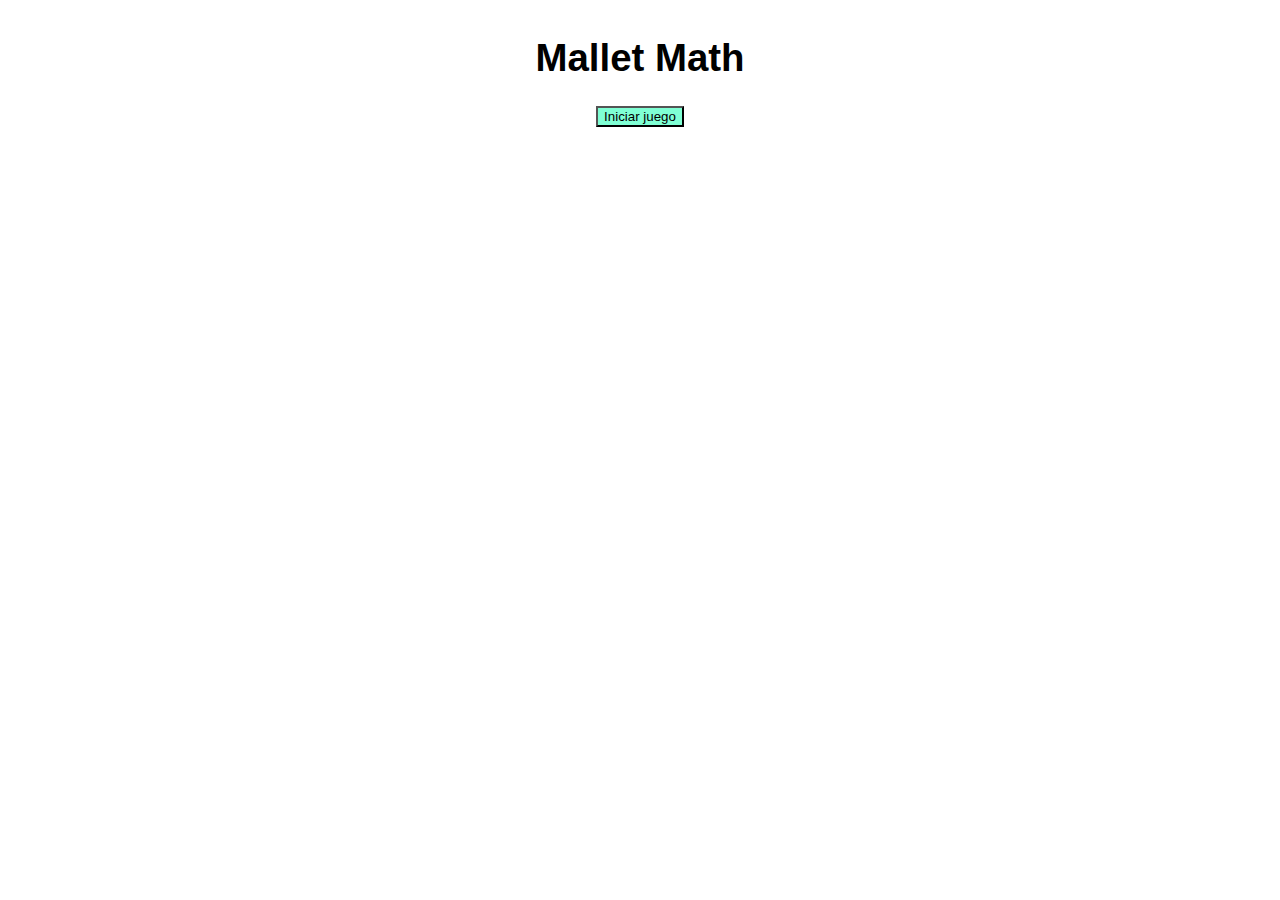
==== index.html @ 0b18ba6f "display target and score" ====
<!DOCTYPE html>
<html lang="es">
  <head>
    <meta charset="UTF-8" />
    <meta name="viewport" content="width=device-width, initial-scale=1.0" />
    <title>Mallet Math</title>
    <link rel="stylesheet" href="style.css" />
    
  </head>
  <body>
    <header>
      <h1>Mallet Math</h1>
    </header>
    <main>
      <div class="container">
        <div class="title">
          <h2>Quita todos los bloques que sobren</h2>
        </div>
        <div class="game">
          <div class="timer">
            <p>timer</p>
          </div>
          <div class="difficulty">
          </div>
          <div class="level">
            <div class="blocks">
            </div>
            <div class="target">
              <h3>Suma:</h3>
              <h1>10</h1>
            </div>
          </div>
          <div class="score">
            <p></p>
          </div>
        </div>
        <div class="instructions">
          <p>Apunta con el mouse sobre el bloque que quieres eliminar y oprime el boton izquierdo para eliminarlo.</p>
        </div>
      </div>
    </main>
    <script src="game.js"></script>
  </body>
</html>
---- style.css ----
* {
    box-sizing: border-box
  }

body {
  max-width: 800px;
  width: 50vw;
  aspect-ratio: 1/1;
  margin: 10px auto;
  padding: 0;
  overflow: hidden;
  display: flex;
  flex-direction: column;
  align-items: center;
}

header {
  width: 100%;
  height: 15%;
  display: flex;
  justify-content: center;
  align-items: center;
  font: 1.5vw sans-serif;
  border-radius: 10px 10px 10px 10px;
}

main {
  width: 100%;
  height: 85%;
  text-align: center;
  border-radius: 10px 10px 10px 10px;
  display: flex;
  flex-direction: column;
  align-items: center;
}

.container {
  width: 100%;
  height: 100%;
  text-align: center;
  border-radius: 10px 10px 10px 10px;
  display: flex;
  flex-direction: column;
  align-items: center;
}


.title {
  position: relative;
  top: 0;
  left: 0;
  width: 100%;
  height: 15%;
  background-color:#f8daec;
  display: flex;
  justify-content: center;
  align-items: center;
  font: 1vw sans-serif;
  border-radius: 10px 10px 0px 0px;
}

.game {
  width: 100%;
  height: 70%;
  background-color: aliceblue;
  display: flex;
  flex-direction: row;
  align-items: center;
  position: relative;
}

.instructions {
  width: 100%;
  height: 15%;
  display: flex;
  flex-direction: column;
  align-items: center;
  text-align: justify;
  background-color: green;
  border-radius: 0px 0px 10px 10px;
  font-size: 1vw;
}

.instructions > p{
  padding-left: 1%;
  padding-right: 1%;
}

.timer, .score{
  display: flex;
  justify-content: center;
  align-items: center;
  width: 25%;
  height: 100%;
  background-color: aqua;
}

.timer, .score > p{
  font-size: 4vw;
}

.level{
  display: flex;
  justify-content: center;
  align-items: center;
  width: 50%;
  height: 100%;
  background-color: lightblue;
  position: relative;
}

.difficulty{
  display: flex;
  justify-content: center;
  align-items: center;
  width: 15%;
  height: 8%;
  background-color: rgb(238, 179, 18);
  position: absolute;
  top: -5%;
  left: 45%;
  z-index: 4;
  font-size: 1vw;
  border-radius: 5px 5px 5px 5px;
}

.blocks{
  display: flex;
  flex-direction: column;
  justify-content: center;
  align-items: center;
  width: 50%;
  height: 90%;
  background-color: transparent;
  position: absolute;
  top: 5%;
  left: 5%;
}

.target{
  display: flex;
  flex-direction: column;
  align-items: center;
  justify-content: center;
  width: 30%;
  height: 30%;
  background-color: rgb(238, 179, 18);
  position: absolute;
  top: 10%;
  right: 5%;
}

.target > h1{
  position: absolute; 
  font-size: 5vw;
  top: -20%;
}

.target > h3{
  position: absolute;
  font-size: 1.2vw;
  top: -5%; 
}

.data{
  width: 40%;
  height: 15%;
  display: flex;
  justify-content: center;
  align-items: center;
  font-size: large;
  border-radius: 5px 5px 5px 5px;
  font-size: 2vw;
}

.color1{
  background: repeating-linear-gradient(
    #f7bcbc, 
    #f7bcbc 10%, 
    rgb(255, 136, 156) 10%,
    rgb(255, 136, 156) 100%);
}

.color2{
  background: repeating-linear-gradient(
    #bce1f7, 
    #bce1f7 10%, 
    #20a8f7 10%,
    #20a8f7 100%);
}

/* start button style */
.start{
  background-color: aquamarine;
}
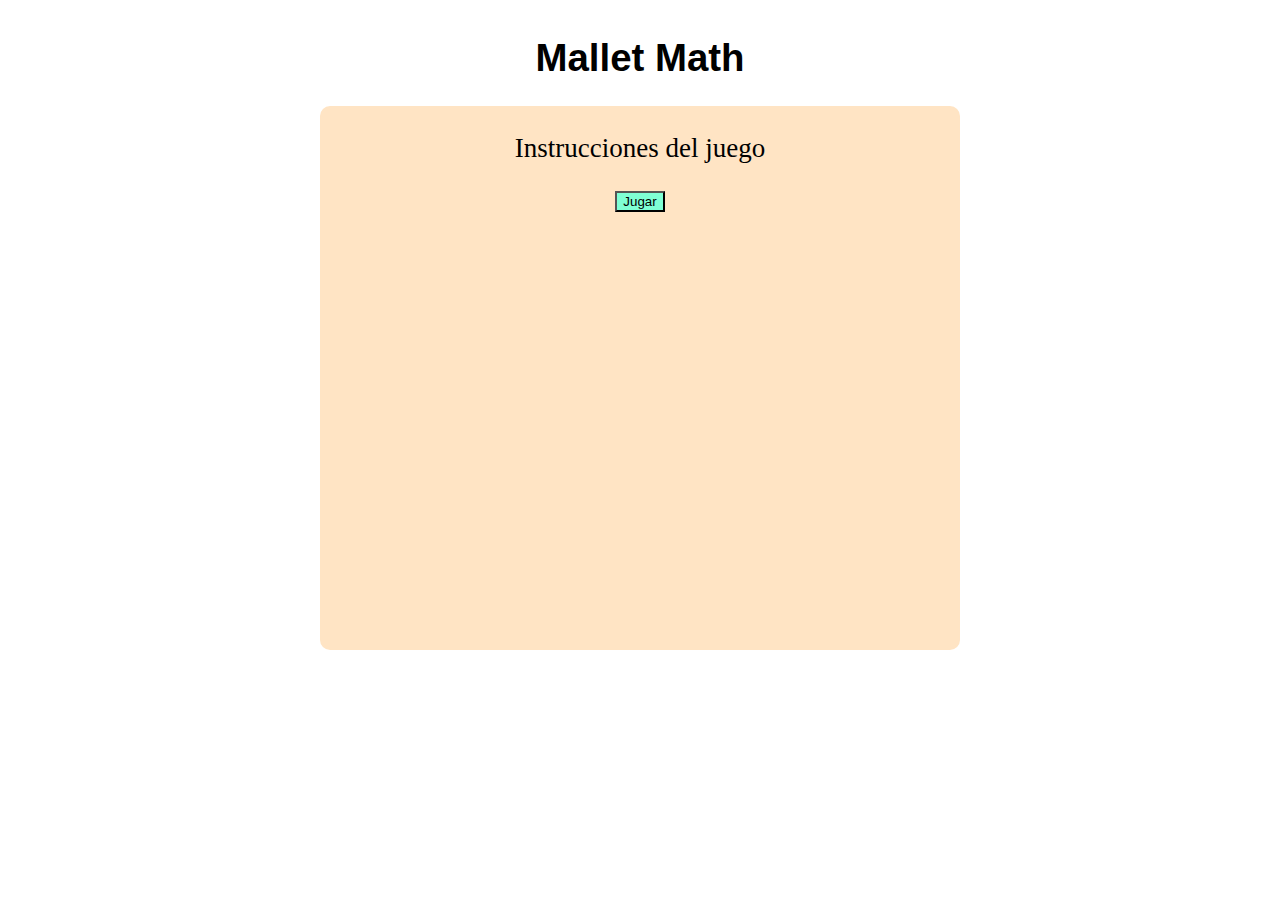
==== commit 5798f773: "Added  partial result screen" ====
--- a/index.html
+++ b/index.html
@@ -12,6 +12,10 @@
       <h1>Mallet Math</h1>
     </header>
     <main>
+      <div class="front">
+        <p>Instrucciones del juego</p>
+        <button class="start">Jugar</button>
+      </div>
       <div class="container">
         <div class="title">
           <h2>Quita todos los bloques que sobren</h2>
@@ -22,6 +26,8 @@
           </div>
           <div class="difficulty">
           </div>
+          <div class="result">
+          </div>
           <div class="level">
             <div class="blocks">
             </div>
@@ -31,11 +37,9 @@
             </div>
           </div>
           <div class="score">
-            <p></p>
+            <h3>Puntos:</h3>
+            <h1></h1>
           </div>
-        </div>
-        <div class="instructions">
-          <p>Apunta con el mouse sobre el bloque que quieres eliminar y oprime el boton izquierdo para eliminarlo.</p>
         </div>
       </div>
     </main>
--- a/style.css
+++ b/style.css
@@ -34,12 +34,24 @@
   align-items: center;
 }
 
-.container {
+.front{
   width: 100%;
   height: 100%;
   text-align: center;
   border-radius: 10px 10px 10px 10px;
   display: flex;
+  flex-direction: column;
+  align-items: center;
+  background-color: bisque;
+  font-size: 3vh;
+}
+
+.container {
+  width: 0%;
+  height: 0%;
+  text-align: center;
+  border-radius: 10px 10px 10px 10px;
+  display: none;
   flex-direction: column;
   align-items: center;
 }
@@ -50,7 +62,7 @@
   top: 0;
   left: 0;
   width: 100%;
-  height: 15%;
+  height: 20%;
   background-color:#f8daec;
   display: flex;
   justify-content: center;
@@ -61,30 +73,15 @@
 
 .game {
   width: 100%;
-  height: 70%;
+  height: 80%;
   background-color: aliceblue;
   display: flex;
   flex-direction: row;
   align-items: center;
   position: relative;
-}
-
-.instructions {
-  width: 100%;
-  height: 15%;
-  display: flex;
-  flex-direction: column;
-  align-items: center;
-  text-align: justify;
-  background-color: green;
   border-radius: 0px 0px 10px 10px;
-  font-size: 1vw;
-}
-
-.instructions > p{
-  padding-left: 1%;
-  padding-right: 1%;
-}
+}
+
 
 .timer, .score{
   display: flex;
@@ -95,8 +92,26 @@
   background-color: aqua;
 }
 
+.timer{
+  border-radius: 0px 0px 0px 10px;
+}
+
+.score{
+  border-radius: 0px 0px 10px 0px;
+}
+
 .timer, .score > p{
   font-size: 4vw;
+}
+
+.result{
+  display: flex;
+  justify-content: center;
+  align-items: center;
+  width: 0%;
+  height: 0%;
+  background-color: lightblue;
+  font-size: 5vh;
 }
 
 .level{
@@ -194,7 +209,19 @@
   background-color: aquamarine;
 }
 
-
-
-
-
+.score > h1{
+  position: absolute; 
+  font-size: 5vw;
+  top: 30%;
+}
+
+.score > h3{
+  position: absolute;
+  font-size: 1.5vw;
+  top: 25%; 
+}
+
+
+
+
+
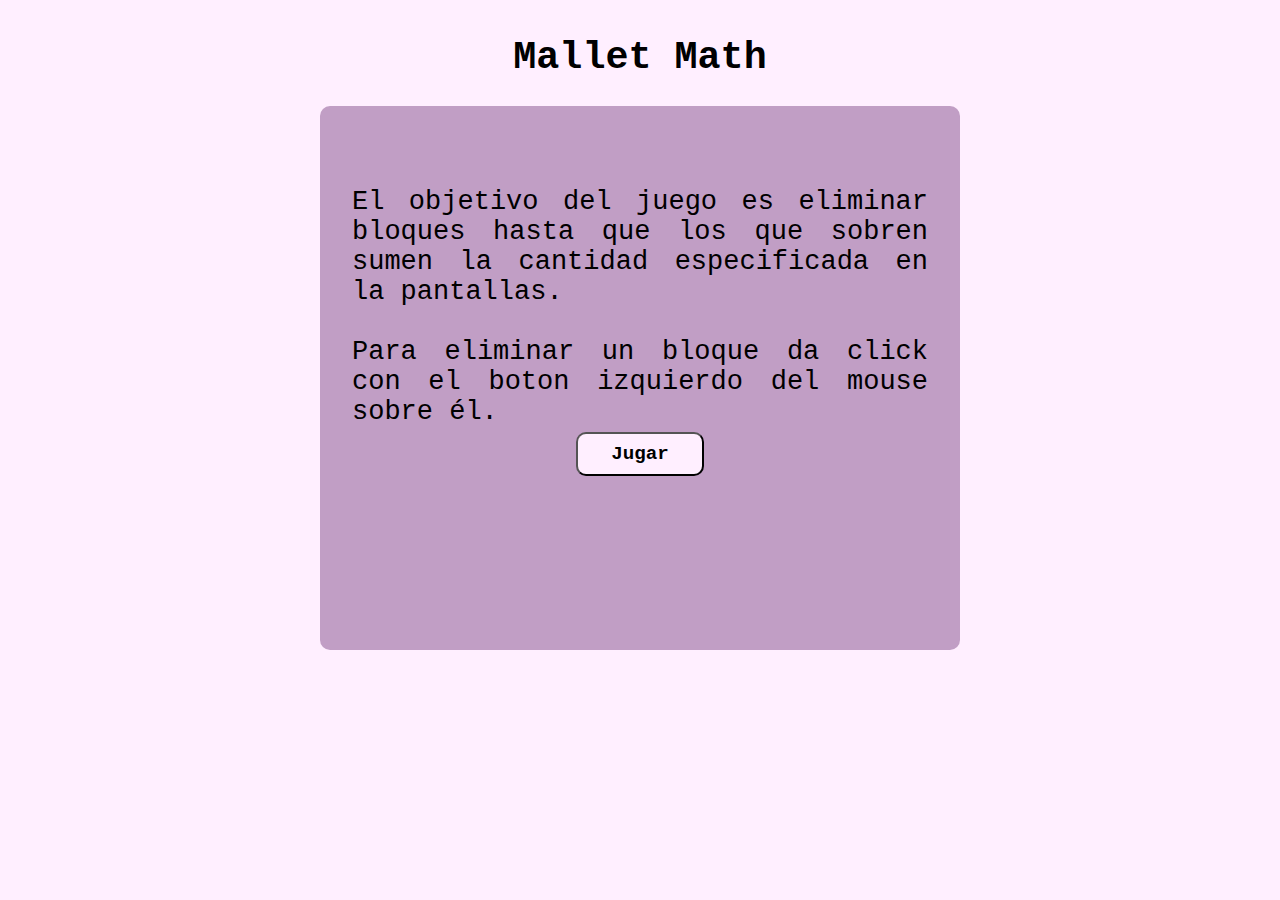
==== commit 4050e345: "Fixed initial screen and color palette" ====
--- a/index.html
+++ b/index.html
@@ -13,7 +13,12 @@
     </header>
     <main>
       <div class="front">
-        <p>Instrucciones del juego</p>
+        <p class="instruccions">El objetivo del juego es eliminar bloques hasta que los
+           que sobren sumen la cantidad especificada en la pantallas. <br> <br>
+           Para eliminar un bloque da click con el boton izquierdo del mouse sobre él. 
+        </p>
+        <p class="count"></p>
+        <p class="finalScore"></p>
         <button class="start">Jugar</button>
       </div>
       <div class="container">
--- a/style.css
+++ b/style.css
@@ -1,5 +1,25 @@
+:root{
+    --background: #FFEFFF;
+    --text-color: black;
+    --front-background: #C19EC5;
+    --container-title: #C19EC5;
+    --container-game: #824C8B;
+    --container-extreme: #824C8B;
+    --container-level: #fae1e1;
+    --result-ganas: #b4ffd3;
+    --result-pierdes:#EA4F63;
+    --container-difficulty: #FF8999;
+    --container-target: #98DDEB;
+    --color1-shadow: #FF8999;
+    --color1-block: #F91052;
+    --color2-shadow: #98DDEB;
+    --color2-block: #2D74C5;
+    --start-button: #FFEFFF;
+}
+
 * {
-    box-sizing: border-box
+    font-family: 'Courier New', Courier, monospace;
+    color: var(--text-color);
   }
 
 body {
@@ -12,6 +32,7 @@
   display: flex;
   flex-direction: column;
   align-items: center;
+  background-color: var(--background);
 }
 
 header {
@@ -42,8 +63,9 @@
   display: flex;
   flex-direction: column;
   align-items: center;
-  background-color: bisque;
+  background-color: var(--front-background);
   font-size: 3vh;
+  position: relative;
 }
 
 .container {
@@ -56,14 +78,13 @@
   align-items: center;
 }
 
-
 .title {
   position: relative;
   top: 0;
   left: 0;
   width: 100%;
   height: 20%;
-  background-color:#f8daec;
+  background-color: var(--container-title);
   display: flex;
   justify-content: center;
   align-items: center;
@@ -74,14 +95,13 @@
 .game {
   width: 100%;
   height: 80%;
-  background-color: aliceblue;
+  background-color: var(--container-game);
   display: flex;
   flex-direction: row;
   align-items: center;
   position: relative;
   border-radius: 0px 0px 10px 10px;
 }
-
 
 .timer, .score{
   display: flex;
@@ -89,7 +109,7 @@
   align-items: center;
   width: 25%;
   height: 100%;
-  background-color: aqua;
+  background-color: transparent;
 }
 
 .timer{
@@ -110,8 +130,8 @@
   align-items: center;
   width: 0%;
   height: 0%;
-  background-color: lightblue;
   font-size: 5vh;
+  border-radius: 10px 10px 10px 10px;
 }
 
 .level{
@@ -120,20 +140,21 @@
   align-items: center;
   width: 50%;
   height: 100%;
-  background-color: lightblue;
-  position: relative;
+  background-color: var(--container-level);
+  position: relative;
+  border-radius: 10px 10px 10px 10px;
 }
 
 .difficulty{
   display: flex;
   justify-content: center;
   align-items: center;
-  width: 15%;
+  width: 20%;
   height: 8%;
-  background-color: rgb(238, 179, 18);
+  background-color: var(--container-difficulty);
   position: absolute;
   top: -5%;
-  left: 45%;
+  left: 40%;
   z-index: 4;
   font-size: 1vw;
   border-radius: 5px 5px 5px 5px;
@@ -158,17 +179,18 @@
   align-items: center;
   justify-content: center;
   width: 30%;
-  height: 30%;
-  background-color: rgb(238, 179, 18);
+  height: 25%;
+  background-color: var(--container-target);
   position: absolute;
   top: 10%;
   right: 5%;
+  border-radius: 10px 10px 10px 10px;
 }
 
 .target > h1{
   position: absolute; 
   font-size: 5vw;
-  top: -20%;
+  top: -15%;
 }
 
 .target > h3{
@@ -190,23 +212,58 @@
 
 .color1{
   background: repeating-linear-gradient(
-    #f7bcbc, 
-    #f7bcbc 10%, 
-    rgb(255, 136, 156) 10%,
-    rgb(255, 136, 156) 100%);
+    var(--color1-shadow), 
+    var(--color1-shadow) 10%, 
+    var(--color1-block) 10%,
+    var(--color1-block) 100%);
 }
 
 .color2{
   background: repeating-linear-gradient(
-    #bce1f7, 
-    #bce1f7 10%, 
-    #20a8f7 10%,
-    #20a8f7 100%);
+    var(--color2-shadow), 
+    var(--color2-shadow) 10%, 
+    var(--color2-block) 10%,
+    var(--color2-block) 100%);
 }
 
 /* start button style */
 .start{
-  background-color: aquamarine;
+  background-color: var(--start-button);
+  position: absolute;
+  top: 60%;
+  left: 40%;
+  width: 20%;
+  height: 8%;
+  border-radius: 10px;
+  font-size: 1.5vw;
+  font-weight: 550;
+}
+
+.instruccions{
+  position: absolute;
+  top: 10%;
+  left: 5%;
+  right: 5%;
+  text-align: justify;
+  font-weight: 549;
+}
+
+.finalScore{
+  position: absolute;
+  top: 20%;
+  left: 10%;
+  text-align: left;
+  font-size: 3vw;
+  font-weight: 600;
+}
+
+.count{
+  position: absolute;
+  top: 10%;
+  left: 45%;
+  text-align: center;
+  font-size: 8vw;
+  font-weight: 600;
 }
 
 .score > h1{
@@ -220,8 +277,3 @@
   font-size: 1.5vw;
   top: 25%; 
 }
-
-
-
-
-
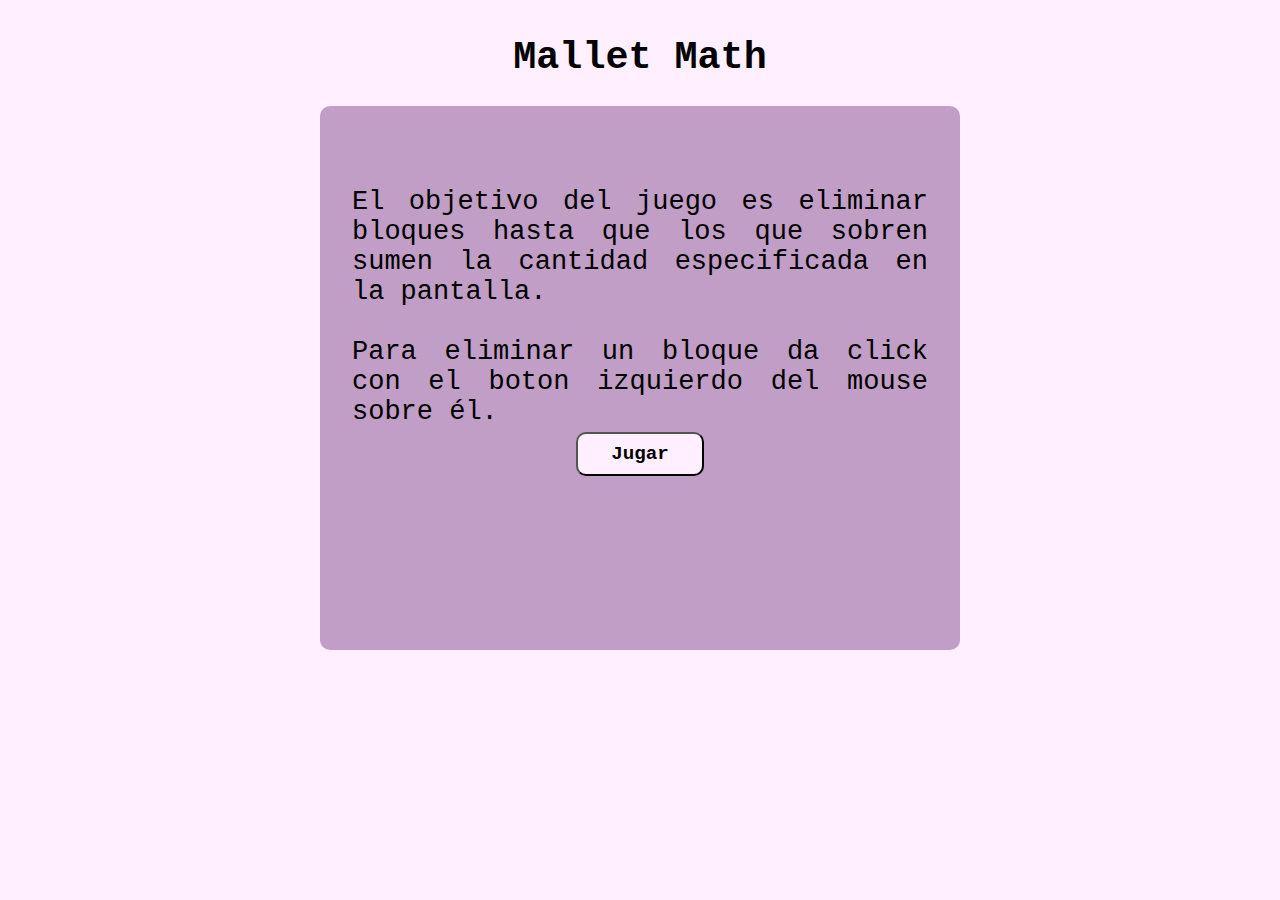
==== commit 441fb6d1: "Uses maxLevel and minLevel variables" ====
--- a/index.html
+++ b/index.html
@@ -14,7 +14,7 @@
     <main>
       <div class="front">
         <p class="instruccions">El objetivo del juego es eliminar bloques hasta que los
-           que sobren sumen la cantidad especificada en la pantallas. <br> <br>
+           que sobren sumen la cantidad especificada en la pantalla. <br> <br>
            Para eliminar un bloque da click con el boton izquierdo del mouse sobre él. 
         </p>
         <p class="count"></p>
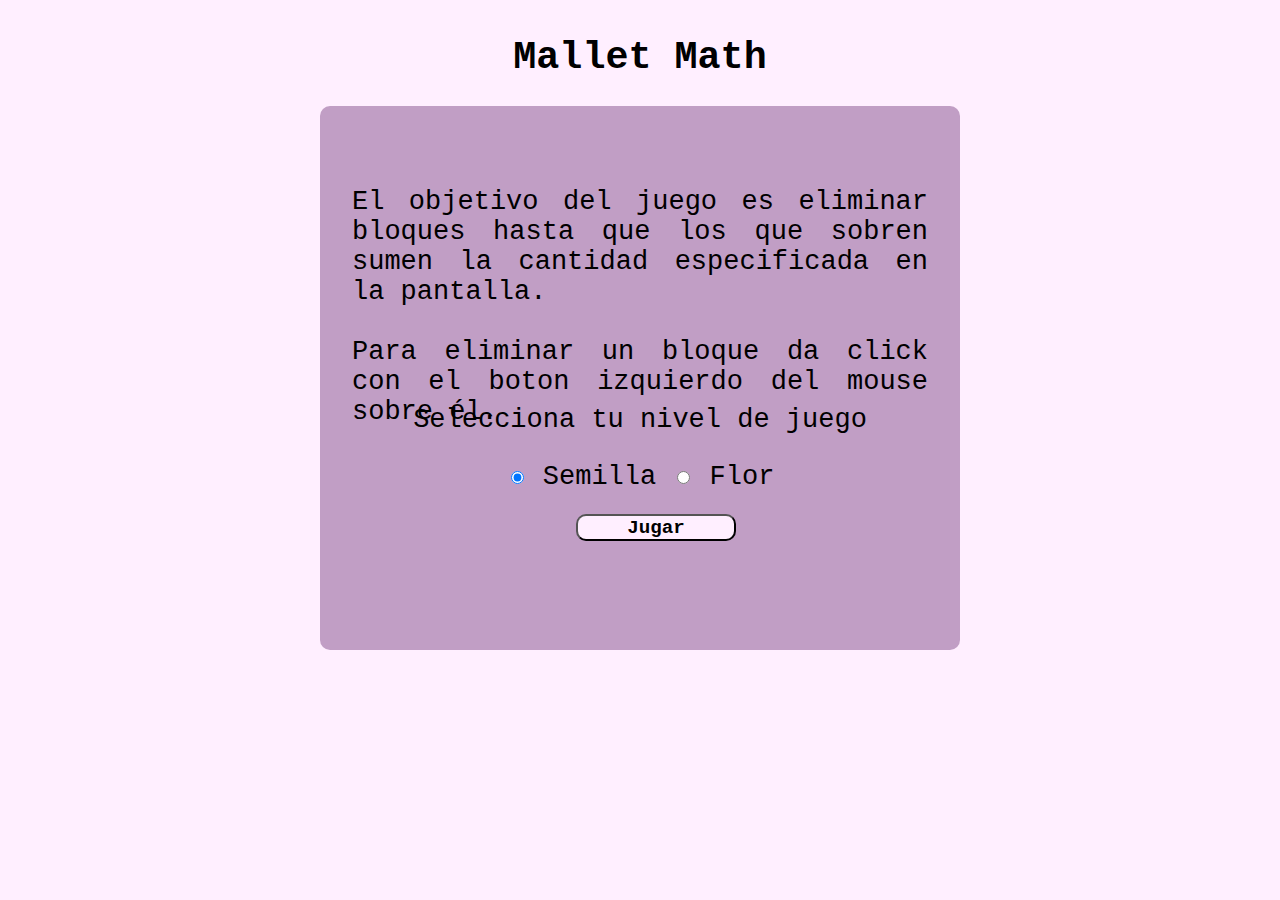
==== commit f03a3b7b: "Added two difficulty leves" ====
--- a/index.html
+++ b/index.html
@@ -13,13 +13,22 @@
     </header>
     <main>
       <div class="front">
-        <p class="instruccions">El objetivo del juego es eliminar bloques hasta que los
-           que sobren sumen la cantidad especificada en la pantalla. <br> <br>
-           Para eliminar un bloque da click con el boton izquierdo del mouse sobre él. 
-        </p>
-        <p class="count"></p>
-        <p class="finalScore"></p>
-        <button class="start">Jugar</button>
+        <div class="initialMessage">
+          <p class="instruccions">El objetivo del juego es eliminar bloques hasta que los
+            que sobren sumen la cantidad especificada en la pantalla. <br> <br>
+            Para eliminar un bloque da click con el boton izquierdo del mouse sobre él. 
+         </p>
+         <p class="count"></p>
+         <p class="finalScore"></p>
+        </div>
+        <div class="gameLevel">
+          <p>Selecciona tu nivel de juego</p>
+          <input type="radio" id="seed" name="tipo" value="2" checked>
+          <label for="seed">Semilla</label>
+          <input type="radio" id="flower" name="tipo" value="4">
+          <label for="flower">Flor</label>
+          <button class="start">Jugar</button>
+        </div>
       </div>
       <div class="container">
         <div class="title">
--- a/style.css
+++ b/style.css
@@ -68,6 +68,17 @@
   position: relative;
 }
 
+.initialMessage{
+  width: 100%;
+  height: 50%;
+}
+
+.gameLevel{
+  width: 100%;
+  height: 50%;
+  position: relative;
+}
+
 .container {
   width: 0%;
   height: 0%;
@@ -230,10 +241,10 @@
 .start{
   background-color: var(--start-button);
   position: absolute;
-  top: 60%;
+  top: 50%;
   left: 40%;
-  width: 20%;
-  height: 8%;
+  width: 25%;
+  height: 10%;
   border-radius: 10px;
   font-size: 1.5vw;
   font-weight: 550;
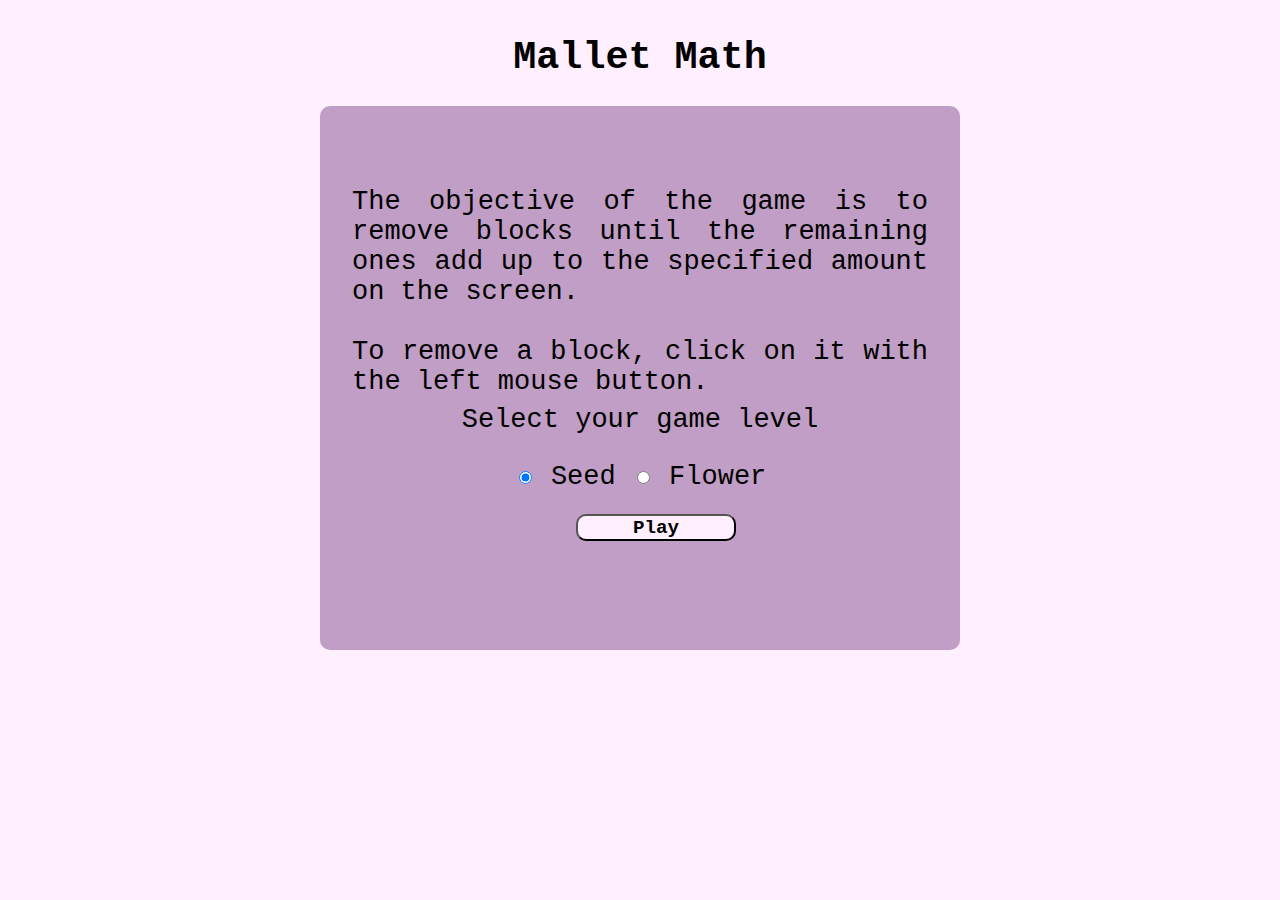
==== commit 39eb042c: "Added english as possible language" ====
--- a/index.html
+++ b/index.html
@@ -14,25 +14,28 @@
     <main>
       <div class="front">
         <div class="initialMessage">
-          <p class="instruccions">El objetivo del juego es eliminar bloques hasta que los
+          <p class="instruccions"><span lang="es">El objetivo del juego es eliminar bloques hasta que los
             que sobren sumen la cantidad especificada en la pantalla. <br> <br>
-            Para eliminar un bloque da click con el boton izquierdo del mouse sobre él. 
+            Para eliminar un bloque da click con el boton izquierdo del mouse sobre él.</span>
+            <span lang="en">The objective of the game is to remove blocks until the remaining ones add up to the specified amount on the screen.
+               <br> <br>
+               To remove a block, click on it with the left mouse button.</span> 
          </p>
          <p class="count"></p>
          <p class="finalScore"></p>
         </div>
         <div class="gameLevel">
-          <p>Selecciona tu nivel de juego</p>
+          <p><span lang="es">Selecciona tu nivel de juego</span><span lang="en">Select your game level</span></p>
           <input type="radio" id="seed" name="tipo" value="2" checked>
-          <label for="seed">Semilla</label>
+          <label for="seed"><span lang="es">Semilla</span><span lang="en">Seed</span></label>
           <input type="radio" id="flower" name="tipo" value="4">
-          <label for="flower">Flor</label>
-          <button class="start">Jugar</button>
+          <label for="flower"><span lang="es">Flor</span><span lang="en">Flower</span></label>
+          <button class="start"><span lang="es">Jugar</span><span lang="en">Play</span></button>
         </div>
       </div>
       <div class="container">
         <div class="title">
-          <h2>Quita todos los bloques que sobren</h2>
+          <h2><span lang="es">Quita todos los bloques que sobren</span><span lang="en">Remove the blocks you don't need</span></h2>
         </div>
         <div class="game">
           <div class="timer">
@@ -46,12 +49,12 @@
             <div class="blocks">
             </div>
             <div class="target">
-              <h3>Suma:</h3>
+              <h3><span lang="es">Suma:</span><span lang="en">Sum up:</span></h3>
               <h1>10</h1>
             </div>
           </div>
           <div class="score">
-            <h3>Puntos:</h3>
+            <h3><span lang="es">Puntos</span><span lang="en">Score</span></h3>
             <h1></h1>
           </div>
         </div>
